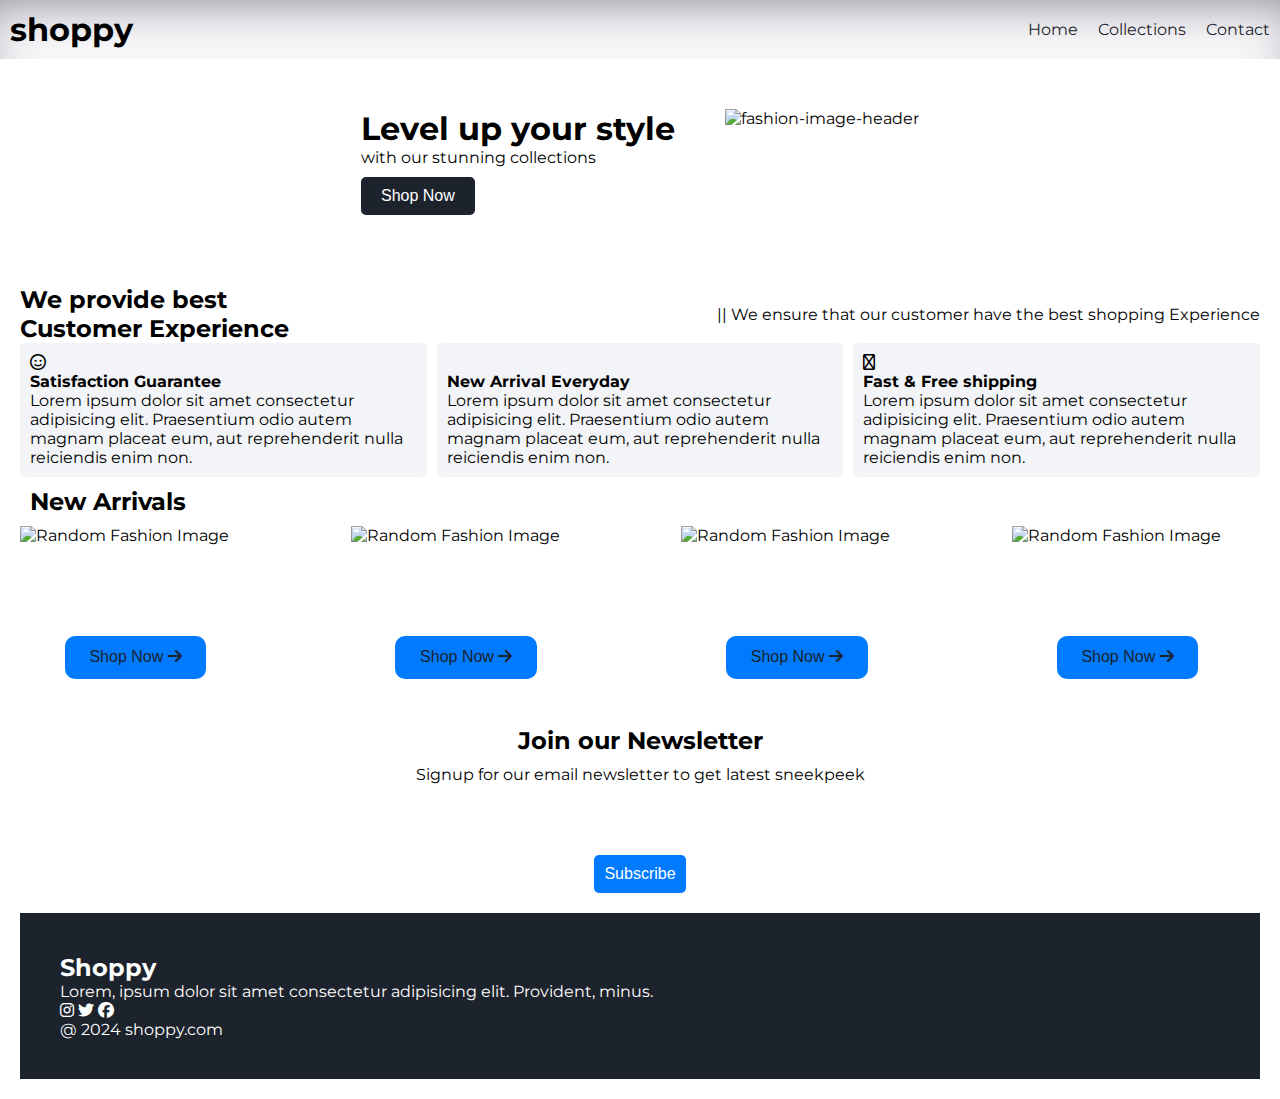
==== index.html @ bf0e3bca "Add files via upload" ====
<!DOCTYPE html>
<html lang="en">
<head>
    <meta charset="UTF-8">
    <meta name="viewport" content="width=device-width, initial-scale=1.0">
    <title>shoppy</title>
     
    <!-- My google fonts -->
    <link rel="preconnect" href="https://fonts.googleapis.com">
    <link rel="preconnect" href="https://fonts.gstatic.com" crossorigin>
    <link href="https://fonts.googleapis.com/css2?family=EB+Garamond:ital,wght@0,400..800;1,400..800&family=Kanit:ital,wght@0,100;0,200;0,300;0,400;0,500;0,600;0,700;0,800;0,900;1,100;1,200;1,300;1,400;1,500;1,600;1,700;1,800;1,900&family=Montserrat:ital,wght@0,100..900;1,100..900&family=Open+Sans:ital,wght@0,300..800;1,300..800&family=Poppins:ital,wght@0,100;0,200;0,300;0,400;0,500;0,600;0,700;0,800;0,900;1,100;1,200;1,300;1,400;1,500;1,600;1,700;1,800;1,900&family=Roboto:ital,wght@0,100..900;1,100..900&display=swap" rel="stylesheet">

    <!-- My css -->

    <link rel="stylesheet" href="style.css">

    <!-- font awesome icons -->

    <link rel="stylesheet" href="https://cdnjs.cloudflare.com/ajax/libs/font-awesome/6.7.2/css/all.min.css" integrity="sha512-Evv84Mr4kqVGRNSgIGL/F/aIDqQb7xQ2vcrdIwxfjThSH8CSR7PBEakCr51Ck+w+/U6swU2Im1vVX0SVk9ABhg==" crossorigin="anonymous" referrerpolicy="no-referrer" />

    <!-- My js -->

    <script defer src="index.js"></script>
</head>
<body>

    <!-- Nav bar -->
    <nav class="navbar">
        <h1>shoppy</h1>

        <div class="navbar-links">

            <p class="navbar-link"><a href="index.html">Home</a></p>
            <p class="navbar-link"><a href="collections.html">Collections</a></p>
            <p class="navbar-link"><a href="contact.html">Contact</a></p>

        </div>


        <div class="navbar-menu-toggle" onclick="shownavbar()">
            <i class="fa-solid fa-bars"></i>
        </div>
    </nav>  
    
    <!-- side Navbar -->
    <div class="side-navbar">
        <p style="text-align: right;" onclick="closenavbar()">
            <i class="fa-solid fa-xmark"></i>

        </p>

        <div class="side-navbar-links">
            <p class="side-navbar-link"><a href="index.html">Home</a></p>
            <p class="side-navbar-link"><a href="collections.html">Collection</a></p>
            <p class="side-navbar-link"><a href="contact.html">Contact</a></p>
        </div>
    </div>

    <!-- Header -->

    <div class="Header">

        <div>
            <h1>Level up your style</style></h1>
            <p>with our stunning collections</p>
            <button class="header-button">Shop Now</button>
        </div>

        <div>
            <img  class="header-image" src="C:\Users\RVN TRANSPORT\OneDrive\Desktop\shoppy\Images\Header_image.jpg" alt="fashion-image-header">
 
        </div>
    </div>

    <!-- service -->
     <div class="service">
        <div class="service-container-1">
            <div>
                <h2>We provide best</h2>
                <h2>Customer Experience</h2>
            </div>

            <div>
                <p> || We ensure that our customer have the best shopping Experience</p>

            </div>
        </div>

        <div class="service-container-2">
            <div>
                <i class="fa-regular fa-face-smile"></i>
                <h4>Satisfaction Guarantee</h4>
                <p>Lorem ipsum dolor sit amet consectetur adipisicing elit. Praesentium odio autem magnam placeat eum, aut reprehenderit nulla reiciendis enim non.</p>
            </div>
       
        
                <div>
                    <i class="fa-regular fa-face-store"></i>
                    <h4>New Arrival Everyday</h4>
                    <p>Lorem ipsum dolor sit amet consectetur adipisicing elit. Praesentium odio autem magnam placeat eum, aut reprehenderit nulla reiciendis enim non.</p>
                </div>
        

        
                    <div>
                        <i class="fa-regular fa-truck-arrow-right"></i>
                        <h4>Fast & Free shipping</h4>
                        <p>Lorem ipsum dolor sit amet consectetur adipisicing elit. Praesentium odio autem magnam placeat eum, aut reprehenderit nulla reiciendis enim non.</p>
                    </div>

        </div>


     
    <div>
            <h2 style="padding: 10px;">New Arrivals</h2>
            <div class="new-arrival">
               <div class="new-arrival-container">
                   <img src="https://source.unsplash.com/random/200x200/?fashion1" alt="Random Fashion Image">
                   <button>Shop Now <i class="fa-solid fa-arrow-right"></i></button>
               </div>
           
               <div class="new-arrival-container">
                   <img src="https://source.unsplash.com/random/200x200/?fashion2" alt="Random Fashion Image">
                   <button>Shop Now <i class="fa-solid fa-arrow-right"></i></button>
               </div>
           
               <div class="new-arrival-container">
                   <img src="https://source.unsplash.com/random/200x200/?fashion3" alt="Random Fashion Image">
                   <button>Shop Now <i class="fa-solid fa-arrow-right"></i></button>
               </div>
           
               <div class="new-arrival-container">
                   <img src="https://source.unsplash.com/random/200x200/?fashion4" alt="Random Fashion Image">
                   <button>Shop Now <i class="fa-solid fa-arrow-right"></i></button>
               </div>
             </div>
    </div>


    
    <!-- News -->

    <div class="News">
        <h2>Join our Newsletter</h2>
        <p>Signup for our email newsletter to get latest sneekpeek</p>
        <div>
            <input type="text" class="serach">
        </div> 
        <div>
            <button>Subscribe</button>
        </div>

    </div>

    <!-- footer -->

    <div class="footer">
        <div class="footer-container">
            <div class="footer-box-1">
                <h2 class="headingText">Shoppy</h2>
                <p>Lorem, ipsum dolor sit amet consectetur adipisicing elit. Provident, minus.</p>
                <div class="footer-icon-container">
                    <i class="fa-brands fa-instagram" style="color: #ffffff;"></i>
                    <i class="fa-brands fa-twitter"  style="color: #ffffff;"></i>
                    <i class="fa-brands fa-facebook"  style="color: #ffffff;"></i>

                </div>
            </div>
        </div>
        <p>@ 2024 shoppy.com</p>
    </div>


   

</body>
</html>
---- style.css ----
*{
    padding: 0;
    margin: 0;
    box-sizing: border-box;
}

body{
    font-family: "Montserrat", sans-serif;
}

.navbar{
    display: flex;
    justify-content: space-between;
    align-items: center;
    padding: 10px;
    box-shadow:rgba(50, 50, 93, 0.25) 0px 30px 60px -12px inset, rgba(0, 0, 0, 0.3) 0px 18px 36px -18px inset;
}

.navbar-links{
    display: flex;
    column-gap: 20px;
}

.navbar-links a{
    text-decoration: none;
    color: #1D232C;
}

.navbar-links a:hover{
    text-decoration: underline;
    color: #1D232C;
}

/* hamburger menu */

.navbar-menu-toggle{
    display: none;
    cursor: pointer; 
}

/* side-navbar */

.side-navbar{
    background-color: #1D232C;
    width: 50%;
    height: 100%;
    position: absolute;
    top: 0;
    left: -60%;
    padding: 20px;
    color: white;
    transition: left 0.3s ease-in-out;
    display: inline-block;
   
    
}

.side-navbar-link{
    margin-bottom: 30px;

}

.side-navbar-links a{
    text-decoration: none;
    color: white;
}

.side-navbar-links a:hover{
    text-decoration: underline;
}

/* Header */

.Header{
    display: flex;
    justify-content: center;
    gap: 50px;
    padding: 50px;
}

.header-button{
    padding-left: 20px;
    padding-right: 20px;
    padding-top: 10px;
    padding-bottom: 10px;
    margin-top: 10px;
    background-color: #1D232C;
    color: white;
    cursor: pointer;
}

.service{
    padding: 20px;

}

.service-container-1{

    display: flex;
    justify-content: space-between;
    align-items: center;
    
}



.service-container-2 {

    display: flex;
    justify-content: space-between;
    align-items: center;
    gap: 10px;

}

.service-container-2 div{
    background-color: #F2F4F7;
    border-radius: 5px;
    padding: 10px;
}







.new-arrival{
    display: flex;
    justify-content: space-between;
    flex-wrap: wrap;
    min-height: 200px;
}

.new-arrival-container{
    position: relative;
    flex-basis: 20%;
}

.new-arrival button{
    padding-left: 10%;
    padding-right: 10%;
    padding-top: 5%;
    padding-bottom: 5%;
    margin-top: 10px;
    color: #1D232C;
    position: absolute;
    top: 50%;
    left: 18%;
    border-radius: 10px;
    border:none;
}

.News{
    display: flex;
    flex-direction: column;
    align-items: center;
    gap: 10px;
    position: relative;
}

.news-input{
    padding: 11px;
    width: 80dw;
    margin-bottom: 10px;
    border: solid black;
}

.news button{
    margin-top: 10px;
    color: #F2F4F7;
    background-color: #1D232C;
    border-radius: 10px;
    padding: 10px;
}

.footer{
    margin-top: 20px;
    padding: 40px;
    background-color: #1D232C;
    color: white;
}

.product-section{
    margin-top: 20px;

}

.product-search{
    width: 80%;
    border: solid black 2px;
    border-radius: 20px;
    display: flex;
    justify-content: space-between;
    align-items: center;
    padding: 10px;
    margin: auto;
}

.products-box img{
    width: 150px;
    height: 150px;
    object-fit: cover;
    border-radius: 20px;
    
}

.product-search input{
    border: none;
    background-color: transparent;
    width: 100%;
}

.product-search input:focus{

    outline: none;
}

.products{
    padding: 20px;
    display: flex;
    gap: 10px;
    flex-wrap: wrap;
    justify-content: space-around;
}

.products-box{

    text-align: center;
    flex-basis: 20%;
}

.contact-form-container{
    width: 40%;
    margin: 50px;
    background-color:#1D232C;
    padding: 20px;
    border-radius: 20px;
    text-align: left;
    color: white;
}

form{
    display: flex;
    flex-direction: column;
}

label{
    margin: 10px;
    font-size: 16px;
}

input,textarea{
    width: 100px;
    padding: 10px;
    border: none;
    border-radius: 5px;
    background-color: white;
    color: black;
    font-size: 14px;
}

input:focus, textarea:focus {
    outline: 2px solid #007bff;
}

button{
    margin-top: 15px;
    padding: 10px;
    border: none;
    background-color: #007bff;
    color: white;
    font-size: 16px;
    cursor: pointer;
    border-radius: 5px;
}

button:hover{
    background-color: #0056b3;
}




/* Media Query */

@media screen and (max-width:700px) {
    .navbar-menu-toggle{
        display: block;
    }
    .navbar-links{
        display: none;
    }
    .header-image{
        display: none;
    }
    .service-container-1{
        display: none;
    }
    .service-container-2{
        flex-direction: column;
    }

    .contact-form-container{
        width: 80%;
    }
    
}
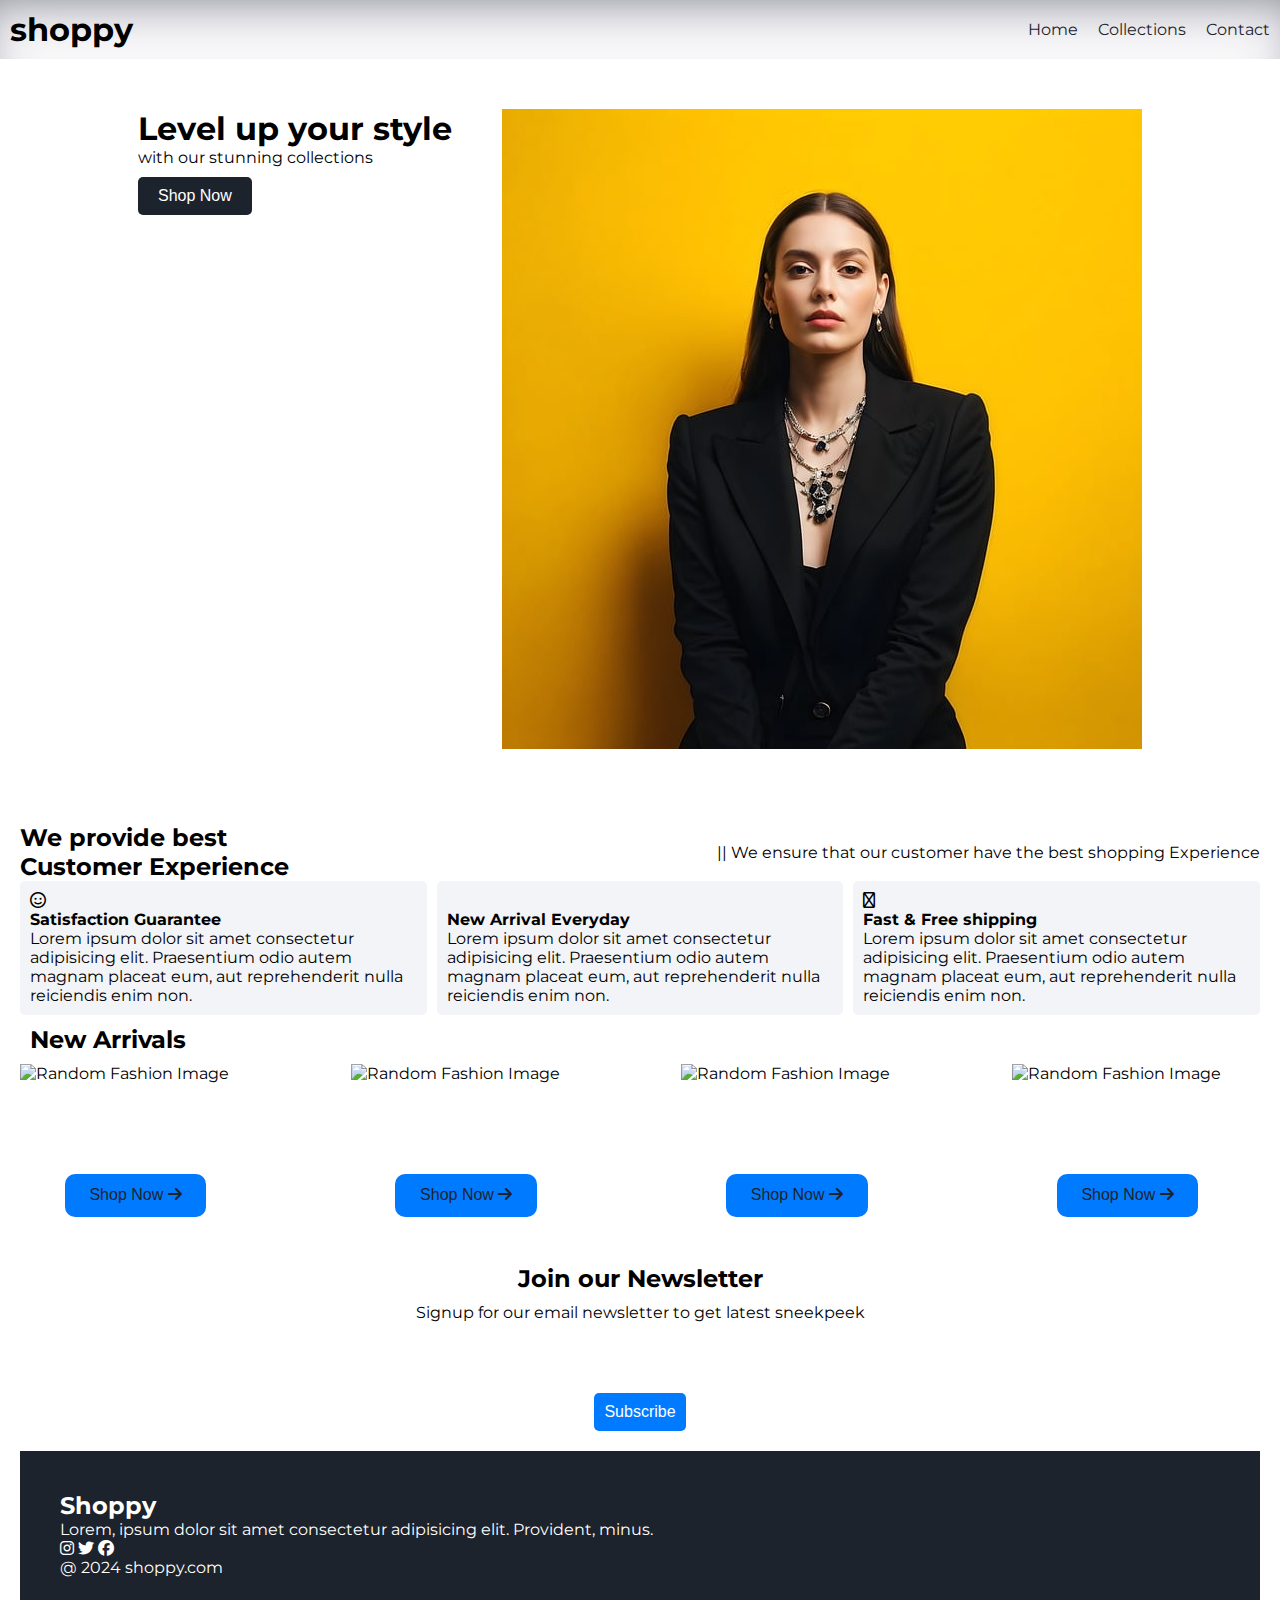
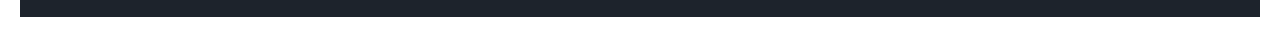
==== commit 014bd356: "Update index.html" ====
--- a/index.html
+++ b/index.html
@@ -67,7 +67,8 @@
         </div>
 
         <div>
-            <img  class="header-image" src="C:\Users\RVN TRANSPORT\OneDrive\Desktop\shoppy\Images\Header_image.jpg" alt="fashion-image-header">
+            <img class="header-image" src="Images\Header_image.jpg" alt="fashion-image-header">
+            
  
         </div>
     </div>
@@ -116,22 +117,22 @@
             <h2 style="padding: 10px;">New Arrivals</h2>
             <div class="new-arrival">
                <div class="new-arrival-container">
-                   <img src="https://source.unsplash.com/random/200x200/?fashion1" alt="Random Fashion Image">
+                   <img src="C:\Users\RVN TRANSPORT\OneDrive\Desktop\shoppy\Images\new_arrivals.jpg" alt="Random Fashion Image">
                    <button>Shop Now <i class="fa-solid fa-arrow-right"></i></button>
                </div>
            
                <div class="new-arrival-container">
-                   <img src="https://source.unsplash.com/random/200x200/?fashion2" alt="Random Fashion Image">
+                   <img src="C:\Users\RVN TRANSPORT\OneDrive\Desktop\shoppy\Images\new_arrivals.jpg" alt="Random Fashion Image">
                    <button>Shop Now <i class="fa-solid fa-arrow-right"></i></button>
                </div>
            
                <div class="new-arrival-container">
-                   <img src="https://source.unsplash.com/random/200x200/?fashion3" alt="Random Fashion Image">
+                   <img src="C:\Users\RVN TRANSPORT\OneDrive\Desktop\shoppy\Images\new_arrivals.jpg" alt="Random Fashion Image">
                    <button>Shop Now <i class="fa-solid fa-arrow-right"></i></button>
                </div>
            
                <div class="new-arrival-container">
-                   <img src="https://source.unsplash.com/random/200x200/?fashion4" alt="Random Fashion Image">
+                   <img src="C:\Users\RVN TRANSPORT\OneDrive\Desktop\shoppy\Images\new_arrivals.jpg" alt="Random Fashion Image">
                    <button>Shop Now <i class="fa-solid fa-arrow-right"></i></button>
                </div>
              </div>
@@ -175,4 +176,4 @@
    
 
 </body>
-</html>+</html>
